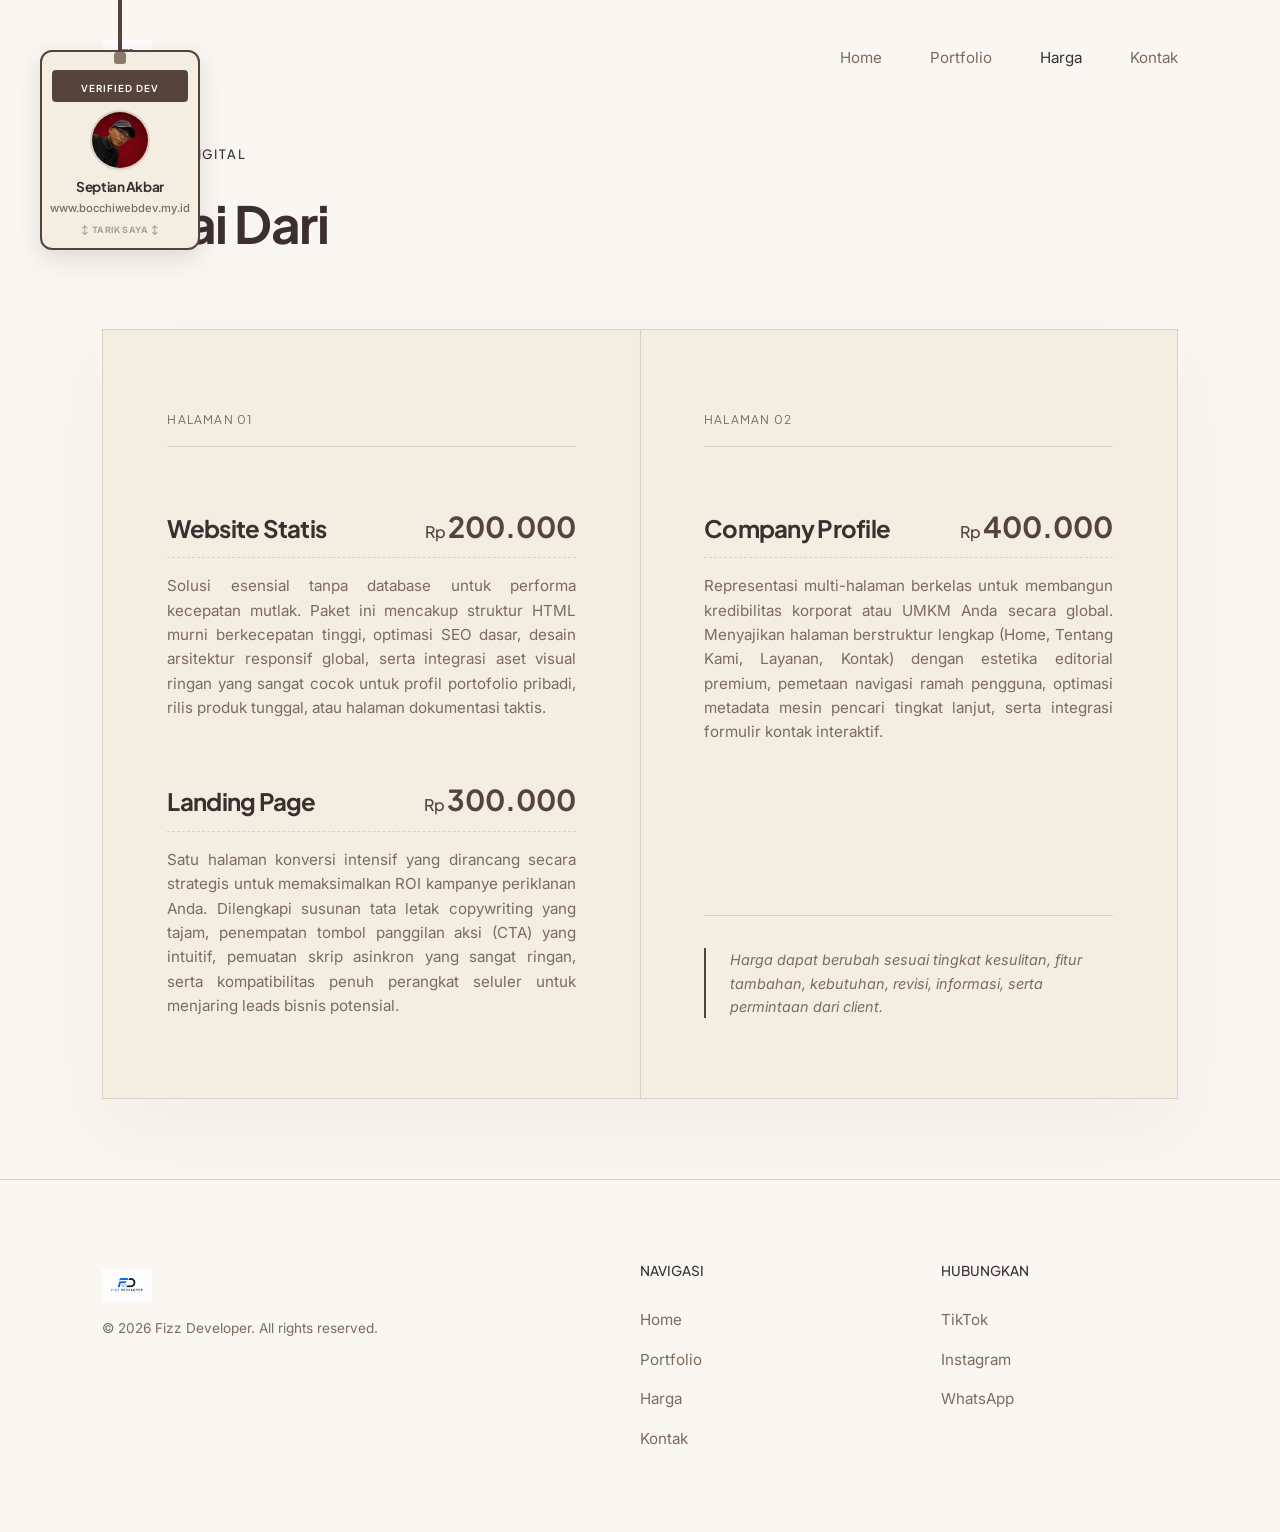
==== harga.html @ bbd4fad2 "Add files via upload" ====
<!DOCTYPE html>
<html lang="id">
<head>
    <meta charset="UTF-8">
    <meta name="viewport" content="width=device-width, initial-scale=1.0">
    <title>Daftar Harga Layanan | Fizz Developer</title>
    <meta name="description" content="Transparansi biaya pembuatan website di Fizz Developer. Dapatkan website berkualitas premium mulai dari Rp200.000 untuk kebutuhan bisnis Anda.">
    <link rel="canonical" href="https://fizzdeveloper.com/harga.html">
    <link rel="preconnect" href="https://fonts.googleapis.com">
    <link rel="preconnect" href="https://fonts.gstatic.com" crossorigin>
    <link href="https://fonts.googleapis.com/css2?family=Inter:wght@400;500&family=Manrope:wght@700&family=Plus+Jakarta+Sans:wght@500;700&display=swap" rel="stylesheet">
    <link rel="stylesheet" href="style.css">
</head>
<body>

    <nav class="navbar" id="mainNav">
        <div class="nav-container">
            <a href="index.html" class="nav-logo data-nav-link">
                <img src="logo.webp" alt="Fizz Developer Logo" width="50" height="50" onerror="this.style.display='none'; this.nextElementSibling.style.display='block';">
                <span class="logo-text" style="display:none;">FIZZ DEVELOPER</span>
            </a>
            <button class="nav-toggle" aria-label="Toggle navigation menu" aria-expanded="false">
                <span class="hamburger"></span>
            </button>
            <ul class="nav-links">
                <li><a href="index.html" class="data-nav-link">Home</a></li>
                <li><a href="portfolio.html" class="data-nav-link">Portfolio</a></li>
                <li><a href="harga.html" class="data-nav-link active">Harga</a></li>
                <li><a href="kontak.html" class="data-nav-link">Kontak</a></li>
            </ul>
        </div>
    </nav>

    <div id="page-content-wrapper">
        <main class="page-padding">
            <header class="page-header wrapper reveal">
                <span class="meta-label">INVESTASI DIGITAL</span>
                <h1 class="page-title">Mulai Dari</h1>
            </header>

            <section class="pricing-section wrapper">
                <div class="book-container reveal">
                    <div class="book-page page-left">
                        <div class="book-header-meta">HALAMAN 01</div>
                        
                        <div class="book-pricing-item">
                            <div class="book-item-main">
                                <h2 class="package-name">Website Statis</h2>
                                <div class="pricing-cost">
                                    <span class="currency">Rp</span><span class="amount">200.000</span>
                                </div>
                            </div>
                            <p class="package-desc">Solusi esensial tanpa database untuk performa kecepatan mutlak. Paket ini mencakup struktur HTML murni berkecepatan tinggi, optimasi SEO dasar, desain arsitektur responsif global, serta integrasi aset visual ringan yang sangat cocok untuk profil portofolio pribadi, rilis produk tunggal, atau halaman dokumentasi taktis.</p>
                        </div>

                        <div class="book-pricing-item">
                            <div class="book-item-main">
                                <h2 class="package-name">Landing Page</h2>
                                <div class="pricing-cost">
                                    <span class="currency">Rp</span><span class="amount">300.000</span>
                                </div>
                            </div>
                            <p class="package-desc">Satu halaman konversi intensif yang dirancang secara strategis untuk memaksimalkan ROI kampanye periklanan Anda. Dilengkapi susunan tata letak copywriting yang tajam, penempatan tombol panggilan aksi (CTA) yang intuitif, pemuatan skrip asinkron yang sangat ringan, serta kompatibilitas penuh perangkat seluler untuk menjaring leads bisnis potensial.</p>
                        </div>
                    </div>

                    <div class="book-page page-right">
                        <div class="book-header-meta">HALAMAN 02</div>

                        <div class="book-pricing-item">
                            <div class="book-item-main">
                                <h2 class="package-name">Company Profile</h2>
                                <div class="pricing-cost">
                                    <span class="currency">Rp</span><span class="amount">400.000</span>
                                </div>
                            </div>
                            <p class="package-desc">Representasi multi-halaman berkelas untuk membangun kredibilitas korporat atau UMKM Anda secara global. Menyajikan halaman berstruktur lengkap (Home, Tentang Kami, Layanan, Kontak) dengan estetika editorial premium, pemetaan navigasi ramah pengguna, optimasi metadata mesin pencari tingkat lanjut, serta integrasi formulir kontak interaktif.</p>
                        </div>

                        <div class="pricing-disclaimer">
                            <blockquote class="disclaimer-text">Harga dapat berubah sesuai tingkat kesulitan, fitur tambahan, kebutuhan, revisi, informasi, serta permintaan dari client.</blockquote>
                        </div>
                    </div>
                </div>
            </section>
        </main>
    </div>

    <footer class="footer wrapper section-border">
        <div class="footer-grid">
            <div class="footer-brand">
                <div class="footer-logo">
                    <img src="logo.webp" alt="Fizz Developer Logo" width="50" height="50" onerror="this.style.display='none'; this.nextElementSibling.style.display='block';">
                    <span class="logo-text" style="display:none;">FIZZ DEVELOPER</span>
                </div>
                <p class="copyright">&copy; 2026 Fizz Developer. All rights reserved.</p>
            </div>
            <div class="footer-nav">
                <span class="footer-label">Navigasi</span>
                <ul class="footer-links">
                    <li><a href="index.html" class="data-nav-link">Home</a></li>
                    <li><a href="portfolio.html" class="data-nav-link">Portfolio</a></li>
                    <li><a href="harga.html" class="data-nav-link">Harga</a></li>
                    <li><a href="kontak.html" class="data-nav-link">Kontak</a></li>
                </ul>
            </div>
            <div class="footer-social">
                <span class="footer-label">Hubungkan</span>
                <ul class="footer-links">
                    <li><a href="https://tiktok.com/@webdev354" target="_blank" rel="noopener noreferrer">TikTok</a></li>
                    <li><a href="https://www.instagram.com/@septiannn.123?igsh=YzI5ZzZ2djduNjRn" target="_blank" rel="noopener noreferrer">Instagram</a></li>
                    <li><a href="https://wa.me/6282231533102" target="_blank" rel="noopener noreferrer">WhatsApp</a></li>
                </ul>
            </div>
        </div>
    </footer>

    <div class="pull-lanyard-wrapper" id="interactiveLanyard">
        <svg class="lanyard-string-svg">
            <line id="lanyardLine" x1="50%" y1="0" x2="50%" y2="100%" />
        </svg>
        
        <div class="lanyard-id-card">
            <div class="lanyard-clip"></div>
            <div class="card-inner">
                <div class="card-header">
                    <span class="badge-status">VERIFIED DEV</span>
                </div>
                <img src="ChatGPT Image Jun 15, 2026, 09_44_10 PM.png" alt="Septian Akbar" class="card-avatar">
                <div class="card-details">
                    <h4 class="card-name">Septian Akbar</h4>
                    <p class="card-site">www.bocchiwebdev.my.id</p>
                </div>
                <div class="card-pull-handle">↕ TARIK SAYA ↕</div>
            </div>
        </div>
    </div>

    <script src="script.js" defer></script>
</body>
</html>
---- style.css ----
:root {
    --bg-primary: #FAF7F2;
    --bg-secondary: #F3EDE2;
    --text-primary: #3C2F2F;
    --text-secondary: #7D6B5D;
    --border-color: #DCD1C4;
    --accent-color: #55433C;
    --surface-gray: #EFE9DE;
    --font-heading: 'Plus Jakarta Sans', 'Manrope', sans-serif;
    --font-body: 'Inter', sans-serif;
    --transition-smooth: all 0.5s cubic-bezier(0.16, 1, 0.3, 1);
}

* {
    box-sizing: border-box;
    margin: 0;
    padding: 0;
}

html {
    scroll-behavior: smooth;
    text-rendering: optimizeLegibility;
    -webkit-font-smoothing: antialiased;
    font-size: 16px;
    background-color: var(--bg-primary);
    color: var(--text-primary);
}

body {
    font-family: var(--font-body);
    line-height: 1.625;
    overflow-x: hidden;
}

h1, h2, h3, h4 {
    font-family: var(--font-heading);
    color: var(--text-primary);
    font-weight: 700;
    letter-spacing: -0.03em;
}

p {
    font-family: var(--font-body);
    color: var(--text-secondary);
}

a {
    color: inherit;
    text-decoration: none;
    transition: var(--transition-smooth);
}

.wrapper {
    width: 100%;
    max-width: 1440px;
    margin: 0 auto;
    padding-left: 8%;
    padding-right: 8%;
}

.section-border {
    border-top: 1px solid var(--border-color);
}

.page-padding {
    padding-top: 140px;
}

.btn {
    display: inline-flex;
    align-items: center;
    justify-content: center;
    padding: 1rem 2.2rem;
    font-family: var(--font-body);
    font-size: 0.95rem;
    font-weight: 500;
    transition: var(--transition-smooth);
    cursor: pointer;
    border: 1px solid transparent;
}

.btn-primary {
    background-color: var(--accent-color);
    color: var(--bg-primary);
}

.btn-primary:hover {
    background-color: var(--text-primary);
}

.btn-secondary {
    background-color: transparent;
    color: var(--text-primary);
    border-color: var(--border-color);
}

.btn-secondary:hover {
    border-color: var(--accent-color);
    background-color: var(--bg-secondary);
}

.btn-inline {
    padding: 0.5rem 0;
    background: transparent;
    color: var(--text-primary);
    font-weight: 500;
    border-bottom: 1px solid var(--text-primary);
}

.btn-inline:hover {
    color: var(--text-secondary);
    border-color: var(--border-color);
}

.meta-label {
    font-family: var(--font-heading);
    font-size: 0.8rem;
    text-transform: uppercase;
    letter-spacing: 0.15em;
    color: var(--text-primary);
    font-weight: 500;
}

.image-placeholder {
    width: 100%;
    background-color: var(--surface-gray);
    display: flex;
    align-items: center;
    justify-content: center;
    position: relative;
    overflow: hidden;
    aspect-ratio: 16 / 10;
    border: 1px solid var(--border-color);
}

.image-placeholder img {
    width: 100%;
    height: 100%;
    object-fit: cover;
    display: block;
    transition: var(--transition-smooth);
}

.placeholder-text {
    position: absolute;
    font-size: 0.85rem;
    color: var(--text-secondary);
    display: none;
    font-family: var(--font-body);
}

.fallback-active img {
    display: none !important;
}

.fallback-active .placeholder-text {
    display: block !important;
}

.navbar {
    position: fixed;
    top: 0;
    left: 0;
    width: 100%;
    z-index: 1000;
    transition: var(--transition-smooth);
    background-color: transparent;
    border-bottom: 1px solid transparent;
}

.navbar.scrolled {
    background-color: rgba(250, 247, 242, 0.96);
    backdrop-filter: blur(12px);
    -webkit-backdrop-filter: blur(12px);
    border-bottom: 1px solid var(--border-color);
    padding-top: 1.2rem;
    padding-bottom: 1.2rem;
}

.nav-container {
    max-width: 1440px;
    margin: 0 auto;
    padding: 2rem 8%;
    display: flex;
    align-items: center;
    justify-content: space-between;
    transition: var(--transition-smooth);
}

.navbar.scrolled .nav-container {
    padding-top: 0;
    padding-bottom: 0;
}

/* KUNCI LOGO OTOMATIS 1:1 */
.nav-logo, .footer-logo {
    display: inline-flex;
    align-items: center;
}

.nav-logo img, .footer-logo img {
    width: 50px !important;
    height: 50px !important;
    aspect-ratio: 1 / 1 !important;
    object-fit: contain !important;
}

.logo-text {
    font-family: var(--font-heading);
    font-weight: 700;
    font-size: 1.1rem;
    letter-spacing: -0.02em;
    color: var(--text-primary);
}

.nav-links {
    display: flex;
    list-style: none;
    gap: 3rem;
}

.nav-links a {
    font-size: 0.95rem;
    font-weight: 400;
    color: var(--text-secondary);
    position: relative;
}

.nav-links a:hover, .nav-links a.active {
    color: var(--text-primary);
}

.nav-toggle {
    display: none;
    background: none;
    border: none;
    cursor: pointer;
    padding: 0.5rem;
    z-index: 1100;
}

.hamburger {
    display: block;
    width: 24px;
    height: 1px;
    background: var(--text-primary);
    position: relative;
    transition: var(--transition-smooth);
}

.hamburger::before, .hamburger::after {
    content: '';
    position: absolute;
    width: 24px;
    height: 1px;
    background: var(--text-primary);
    left: 0;
    transition: var(--transition-smooth);
}

.hamburger::before { top: -6px; }
.hamburger::after { top: 6px; }

.nav-toggle[aria-expanded="true"] .hamburger {
    background: transparent;
}
.nav-toggle[aria-expanded="true"] .hamburger::before {
    transform: rotate(45deg);
    top: 0;
}
.nav-toggle[aria-expanded="true"] .hamburger::after {
    transform: rotate(-45deg);
    top: 0;
}

.section-grid {
    display: grid;
    grid-template-columns: 0.35fr 1fr;
    padding-top: 7rem;
    padding-bottom: 7rem;
    gap: 2rem;
}

.hero-section {
    min-height: 90vh;
    display: flex;
    align-items: center;
    padding-top: 120px;
}

.hero-content {
    max-width: 900px;
}

.hero-title {
    font-size: clamp(2.5rem, 5vw, 4.5rem);
    line-height: 1.1;
    margin-bottom: 2.5rem;
}

.hero-subtitle {
    font-size: clamp(1.1rem, 1.5vw, 1.35rem);
    margin-bottom: 3.5rem;
    max-width: 750px;
}

.hero-cta {
    display: flex;
    gap: 1.5rem;
}

.grid-content .section-title {
    font-size: clamp(1.8rem, 3vw, 2.8rem);
    line-height: 1.2;
    margin-bottom: 2rem;
    max-width: 800px;
}

.body-text.large {
    font-size: 1.25rem;
    color: var(--text-primary);
    margin-bottom: 2rem;
}

.body-text {
    font-size: 1rem;
    margin-bottom: 1.5rem;
}

.service-list {
    display: flex;
    flex-direction: column;
}

.service-item {
    border-bottom: 1px solid var(--border-color);
    padding: 2.5rem 0;
    display: grid;
    grid-template-columns: 1fr 1.5fr;
    gap: 2rem;
}

.service-item:first-child { padding-top: 0; }
.service-item:last-child { border-bottom: none; padding-bottom: 0; }

.service-name {
    font-size: 1.5rem;
    font-weight: 500;
}

.awards-section {
    width: 100%;
}

.awards-gallery {
    display: grid;
    grid-template-columns: repeat(auto-fit, minmax(280px, 1fr));
    gap: 2.5rem;
    align-items: start;
}

/* REPARASI RENDER SERTIFIKAT PORTRAIT */
.awards-gallery .image-placeholder {
    aspect-ratio: auto;
    min-height: 400px;
    background-color: var(--surface-gray);
}

.awards-gallery .image-placeholder img {
    width: 100%;
    height: 100%;
    object-fit: contain;
}

.award-card {
    width: 100%;
    display: flex;
    flex-direction: column;
}

.award-title-text {
    font-family: var(--font-heading);
    font-size: 1.15rem;
    color: var(--text-primary);
    margin-top: 1.2rem;
    margin-bottom: 0.3rem;
    font-weight: 700;
}

.award-desc-text {
    font-family: var(--font-body);
    font-size: 0.88rem;
    color: var(--text-secondary);
    line-height: 1.5;
}

.page-header {
    padding-bottom: 4rem;
}

.page-title {
    font-size: clamp(2rem, 4vw, 3.5rem);
    margin-top: 1rem;
}

.portfolio-item {
    padding-top: 6rem;
    padding-bottom: 6rem;
}

.project-grid {
    display: grid;
    grid-template-columns: 1.1fr 0.9fr;
    gap: 5rem;
    align-items: center;
}

.project-media {
    width: 100%;
}

.project-media .image-placeholder:hover img {
    transform: scale(1.02);
}

.project-meta {
    margin-bottom: 1rem;
}

.project-category {
    font-size: 0.85rem;
    color: var(--text-secondary);
    text-transform: uppercase;
    letter-spacing: 0.05em;
}

.project-details .project-title {
    font-size: 2rem;
    margin-bottom: 1.5rem;
}

.project-details .body-text {
    margin-bottom: 2rem;
}

.book-container {
    display: grid;
    grid-template-columns: 1fr 1fr;
    background-color: var(--bg-secondary);
    border: 1px solid var(--border-color);
    position: relative;
    box-shadow: 0 30px 70px rgba(85, 67, 60, 0.05);
    margin-bottom: 5rem;
}

.book-container::after {
    content: '';
    position: absolute;
    top: 0;
    bottom: 0;
    left: 50%;
    width: 1px;
    background-color: var(--border-color);
    box-shadow: -2px 0 5px rgba(0,0,0,0.03), 2px 0 5px rgba(0,0,0,0.03);
}

.book-page {
    padding: 5rem 4rem;
    display: flex;
    flex-direction: column;
    gap: 3.5rem;
}

.book-header-meta {
    font-family: var(--font-heading);
    font-size: 0.75rem;
    letter-spacing: 0.1em;
    color: var(--text-secondary);
    border-bottom: 1px solid var(--border-color);
    padding-bottom: 1rem;
}

.book-pricing-item {
    display: flex;
    flex-direction: column;
    gap: 1rem;
}

.book-item-main {
    display: flex;
    justify-content: space-between;
    align-items: baseline;
    border-bottom: 1px dashed var(--border-color);
    padding-bottom: 0.5rem;
}

.package-name {
    font-size: 1.5rem;
    font-weight: 700;
}

.package-desc {
    font-size: 0.95rem;
    line-height: 1.6;
    color: var(--text-secondary);
    text-align: justify;
}

.pricing-cost {
    font-family: var(--font-heading);
    font-size: 1.8rem;
    font-weight: 700;
    color: var(--accent-color);
    white-space: nowrap;
}

.pricing-cost .currency {
    font-size: 1rem;
    font-weight: 500;
    margin-right: 0.1rem;
}

.pricing-disclaimer {
    margin-top: auto;
    padding-top: 2rem;
    border-top: 1px solid var(--border-color);
}

blockquote {
    border-left: 2px solid var(--accent-color);
    padding-left: 1.5rem;
    font-style: italic;
    color: var(--text-secondary);
    font-size: 0.9rem;
}

.contact-layout-grid {
    display: grid;
    grid-template-columns: 0.9fr 1.1fr;
    gap: 6rem;
    padding-top: 5rem;
    padding-bottom: 5rem;
}

.contact-info-panel {
    display: flex;
    flex-direction: column;
    gap: 2.5rem;
}

.info-block {
    display: flex;
    flex-direction: column;
}

.info-label {
    font-size: 0.85rem;
    color: var(--text-secondary);
    text-transform: uppercase;
    margin-bottom: 0.4rem;
}

.info-link {
    font-size: 1.35rem;
    color: var(--text-primary);
    font-weight: 500;
    word-break: break-all;
}

.info-link:hover {
    color: var(--text-secondary);
    padding-left: 4px;
}

.action-buttons-group {
    display: flex;
    flex-direction: column;
    gap: 1rem;
    margin-top: 1.5rem;
    max-width: 320px;
}

.custom-form {
    display: flex;
    flex-direction: column;
    gap: 2.5rem;
}

.form-group {
    display: flex;
    flex-direction: column;
    position: relative;
}

.form-label {
    font-family: var(--font-heading);
    font-size: 0.85rem;
    text-transform: uppercase;
    color: var(--text-primary);
    font-weight: 500;
    margin-bottom: 0.8rem;
}

.form-input {
    width: 100%;
    background-color: transparent;
    border: none;
    border-bottom: 1px solid var(--border-color);
    padding: 1rem 0;
    font-family: var(--font-body);
    font-size: 1rem;
    color: var(--text-primary);
    transition: var(--transition-smooth);
    border-radius: 0;
}

.form-input:focus {
    outline: none;
    border-color: var(--accent-color);
}

.form-textarea {
    min-height: 140px;
    resize: vertical;
}

.form-submit-btn {
    align-self: flex-start;
    padding-left: 3.5rem;
    padding-right: 3.5rem;
    margin-top: 1rem;
}

.footer-grid {
    display: grid;
    grid-template-columns: 2fr 1fr 1fr;
    gap: 4rem;
    padding-top: 5rem;
    padding-bottom: 5rem;
}

.copyright {
    font-size: 0.85rem;
}

.footer-label {
    display: block;
    font-family: var(--font-heading);
    font-size: 0.85rem;
    text-transform: uppercase;
    color: var(--text-primary);
    font-weight: 500;
    margin-bottom: 1.5rem;
}

.footer-links {
    list-style: none;
    display: flex;
    flex-direction: column;
    gap: 0.8rem;
}

.footer-links a {
    font-size: 0.95rem;
    color: var(--text-secondary);
}

.footer-links a:hover {
    color: var(--text-primary);
}

.reveal {
    opacity: 0;
    transform: translateY(40px);
    transition: opacity 1s cubic-bezier(0.16, 1, 0.3, 1), transform 1s cubic-bezier(0.16, 1, 0.3, 1);
}

.reveal.active {
    opacity: 1;
    transform: translateY(0);
}

@keyframes pulse {
    0% { background-color: var(--surface-gray); }
    50% { background-color: #E6DEC2; }
    100% { background-color: var(--surface-gray); }
}

.animate-pulse {
    animation: pulse 2s infinite ease-in-out;
}

.page-fade-out {
    opacity: 0;
    transform: translateY(-20px);
    transition: opacity 0.3s ease, transform 0.3s ease;
}

@media (max-width: 1024px) {
    .wrapper { padding-left: 5%; padding-right: 5%; }
    .section-grid { grid-template-columns: 1fr; gap: 3rem; padding-top: 5rem; padding-bottom: 5rem; }
    .project-grid { gap: 3rem; }
    .contact-layout-grid { gap: 4rem; }
    .book-container { grid-template-columns: 1fr; }
    .book-container::after { display: none; }
    .book-page { padding: 4rem 2.5rem; }
    .book-page.page-left { border-bottom: 1px solid var(--border-color); }
}

@media (max-width: 768px) {
    .nav-toggle { display: block; }
    .nav-links {
        position: fixed;
        top: 0;
        right: -100%;
        width: 100%;
        height: 100vh;
        background-color: var(--bg-primary);
        flex-direction: column;
        justify-content: center;
        align-items: center;
        gap: 2.5rem;
        transition: var(--transition-smooth);
        z-index: 1000;
        border-left: 1px solid var(--border-color);
    }
    
    .nav-links.mobile-open {
        right: 0;
    }
    
    .nav-links a { font-size: 1.5rem; font-family: var(--font-heading); }
    
    .project-grid { grid-template-columns: 1fr; gap: 2rem; }
    .contact-layout-grid { grid-template-columns: 1fr; gap: 4rem; }
    .footer-grid { grid-template-columns: 1fr 1fr; gap: 3rem; }
    .footer-brand { grid-column: span 2; }
    .service-item { grid-template-columns: 1fr; gap: 0.5rem; }
}

@media (max-width: 480px) {
    html { font-size: 15px; }
    .hero-cta { flex-direction: column; gap: 1rem; }
    .btn { width: 100%; text-align: center; }
    .awards-gallery { grid-template-columns: 1fr; gap: 1.5rem; }
    .footer-grid { grid-template-columns: 1fr; gap: 2.5rem; }
    .footer-brand { grid-column: span 1; }
    .action-buttons-group { max-width: 100%; }
    .book-item-main { flex-direction: column; align-items: flex-start; gap: 0.5rem; }
    .form-submit-btn { width: 100% !important; align-self: stretch !important; }
}
/* ==========================================================================
   RETRACTABLE LANYARD INTERAKTIF (KIRI ATAS)
   ========================================================================== */
.pull-lanyard-wrapper {
    position: fixed;
    top: 0;
    left: 40px; /* Jarak aman dari pinggir kiri */
    z-index: 3000; /* Supaya selalu berada di paling depan menu */
    display: flex;
    flex-direction: column;
    align-items: center;
    transform-origin: top center;
    touch-action: none; /* Mencegah layar HP ikut ter-scroll pas ditarik */
}

/* Tali Lanyard */
.lanyard-string-svg {
    width: 20px;
    height: 50px; /* Panjang tali bawaan awal */
    display: block;
}

.lanyard-string-svg line {
    stroke: var(--accent-color); /* Mengikuti warna aksen web cokelat tua */
    stroke-width: 4px;
    stroke-linecap: round;
}

/* Gantungan/Klip Besi */
.lanyard-clip {
    width: 12px;
    height: 12px;
    background-color: #8A7A6E;
    border-radius: 3px;
    margin: 0 auto -2px auto;
    position: relative;
    z-index: 2;
}

/* Fisik Kartu Lanyard */
.lanyard-id-card {
    width: 160px;
    background-color: var(--bg-secondary);
    border: 2px solid var(--accent-color);
    border-radius: 12px;
    box-shadow: 0 8px 24px rgba(60, 47, 47, 0.15);
    cursor: grab;
    user-select: none;
    -webkit-user-select: none;
    position: relative;
    transform-origin: top center;
    transition: transform 0.1s ease;
}

.lanyard-id-card:active {
    cursor: grabbing;
}

/* Isi Informasi Kartu */
.card-inner {
    padding: 10px;
    display: flex;
    flex-direction: column;
    align-items: center;
    text-align: center;
}

.card-header {
    width: 100%;
    background-color: var(--accent-color);
    margin-top: -2px;
    padding: 3px 0;
    border-radius: 4px;
    margin-bottom: 8px;
}

.badge-status {
    font-family: var(--font-heading);
    font-size: 0.6rem;
    font-weight: 700;
    color: var(--bg-primary);
    letter-spacing: 0.1em;
}

.card-avatar {
    width: 60px;
    height: 60px;
    border-radius: 50%;
    object-fit: cover;
    border: 2.5px solid var(--border-color);
    background-color: var(--bg-primary);
    margin-bottom: 6px;
    pointer-events: none;
}

.card-details .card-name {
    font-family: var(--font-heading);
    font-size: 0.85rem;
    font-weight: 700;
    color: var(--text-primary);
    margin-bottom: 1px;
}

.card-details .card-site {
    font-family: var(--font-body);
    font-size: 0.7rem;
    color: var(--text-secondary);
    font-weight: 500;
}

/* Tulisan Indikator Tarik */
.card-pull-handle {
    font-size: 0.55rem;
    font-weight: 700;
    color: var(--text-secondary);
    opacity: 0.6;
    margin-top: 6px;
    letter-spacing: 0.05em;
    animation: lanyardGlow 2s infinite ease-in-out;
}

@keyframes lanyardGlow {
    0%, 100% { opacity: 0.4; transform: scale(1); }
    50% { opacity: 0.9; transform: scale(1.05); }
}

/* Penyesuaian Responsif untuk Layar HP */
@media (max-width: 768px) {
    .pull-lanyard-wrapper {
        left: 15px; /* Lebih geser ke pinggir di HP supaya gak menutupi logo/nav */
    }
    .lanyard-id-card {
        width: 130px;
    }
    .card-avatar {
        width: 50px;
        height: 50px;
    }
    .lanyard-string-svg {
        height: 35px; /* Tali agak dipendekkan biar compact */
    }
}
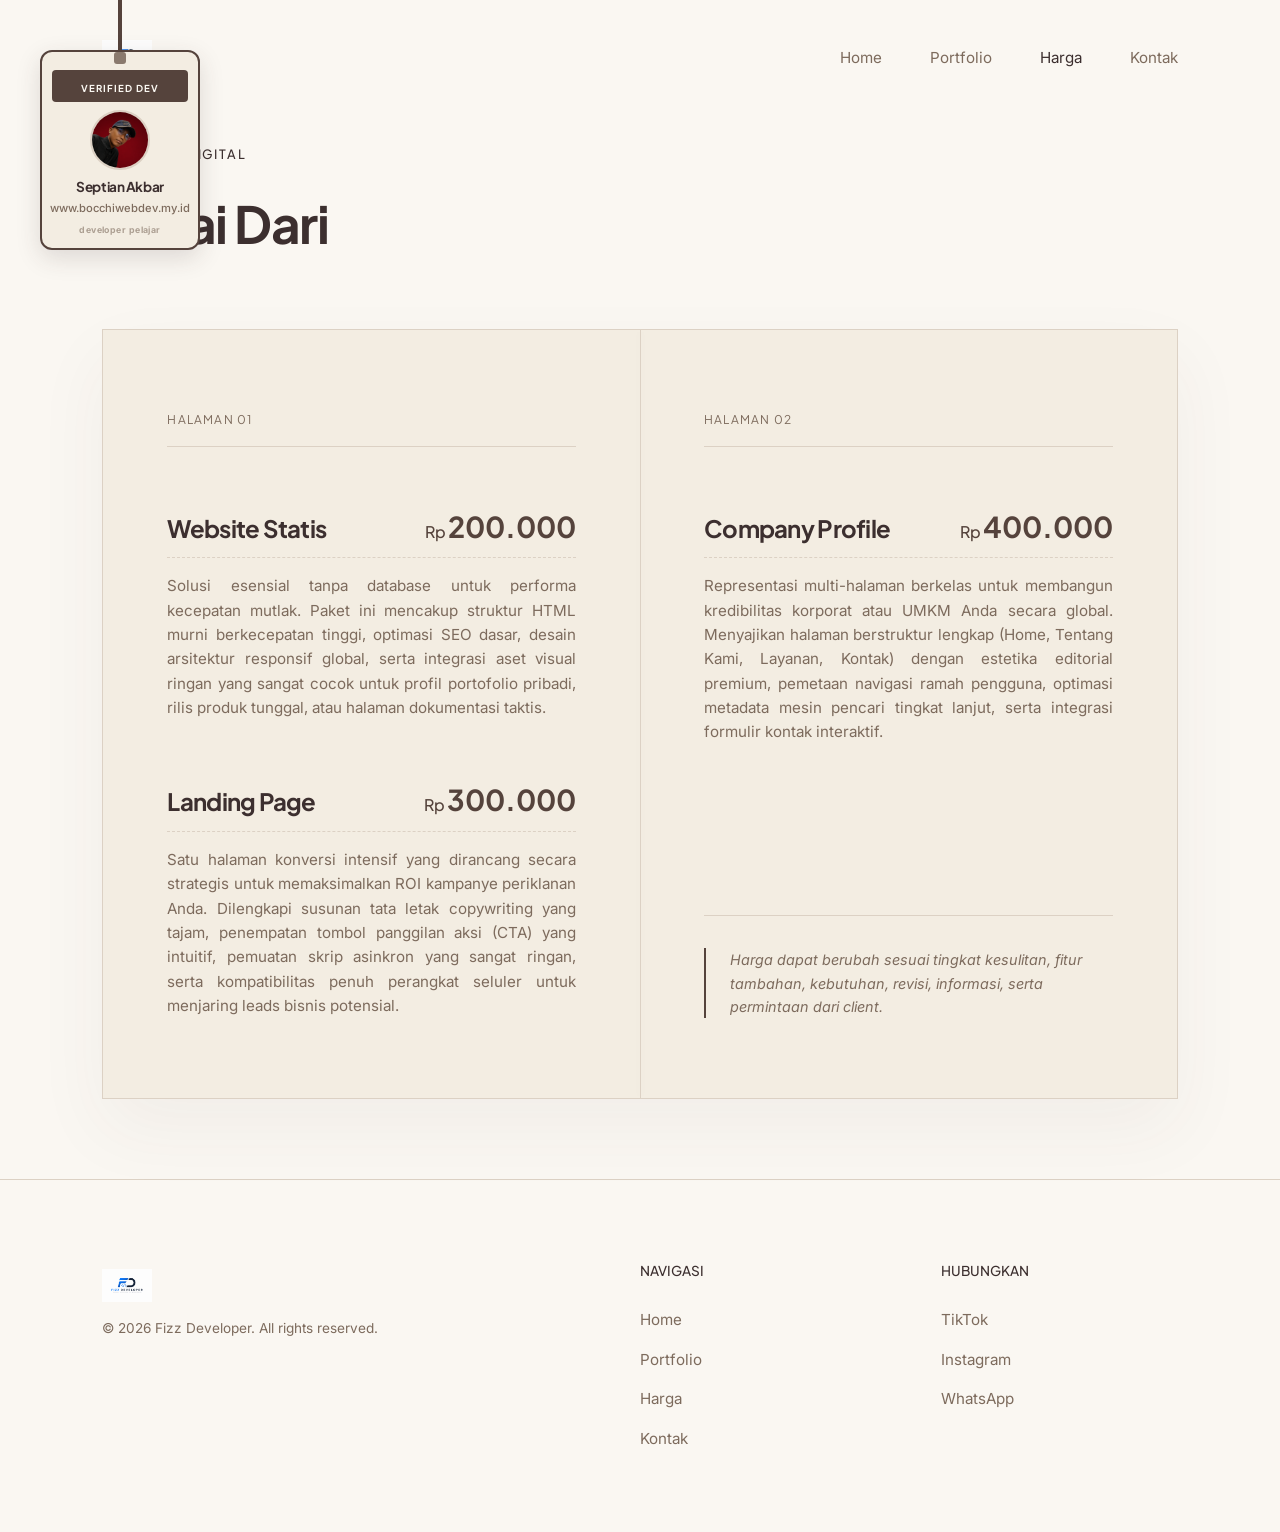
==== commit cc3dbd1f: "Update harga.html with new canonical link and footer Updated the canonical link and modified the foo" ====
--- a/harga.html
+++ b/harga.html
@@ -5,7 +5,7 @@
     <meta name="viewport" content="width=device-width, initial-scale=1.0">
     <title>Daftar Harga Layanan | Fizz Developer</title>
     <meta name="description" content="Transparansi biaya pembuatan website di Fizz Developer. Dapatkan website berkualitas premium mulai dari Rp200.000 untuk kebutuhan bisnis Anda.">
-    <link rel="canonical" href="https://fizzdeveloper.com/harga.html">
+    <link rel="canonical" href="https://bocchiwebdev.my.id/harga.html">
     <link rel="preconnect" href="https://fonts.googleapis.com">
     <link rel="preconnect" href="https://fonts.gstatic.com" crossorigin>
     <link href="https://fonts.googleapis.com/css2?family=Inter:wght@400;500&family=Manrope:wght@700&family=Plus+Jakarta+Sans:wght@500;700&display=swap" rel="stylesheet">
@@ -131,11 +131,11 @@
                     <h4 class="card-name">Septian Akbar</h4>
                     <p class="card-site">www.bocchiwebdev.my.id</p>
                 </div>
-                <div class="card-pull-handle">↕ TARIK SAYA ↕</div>
+                <div class="card-pull-handle">developer pelajar</div>
             </div>
         </div>
     </div>
 
     <script src="script.js" defer></script>
 </body>
-</html>+</html>
